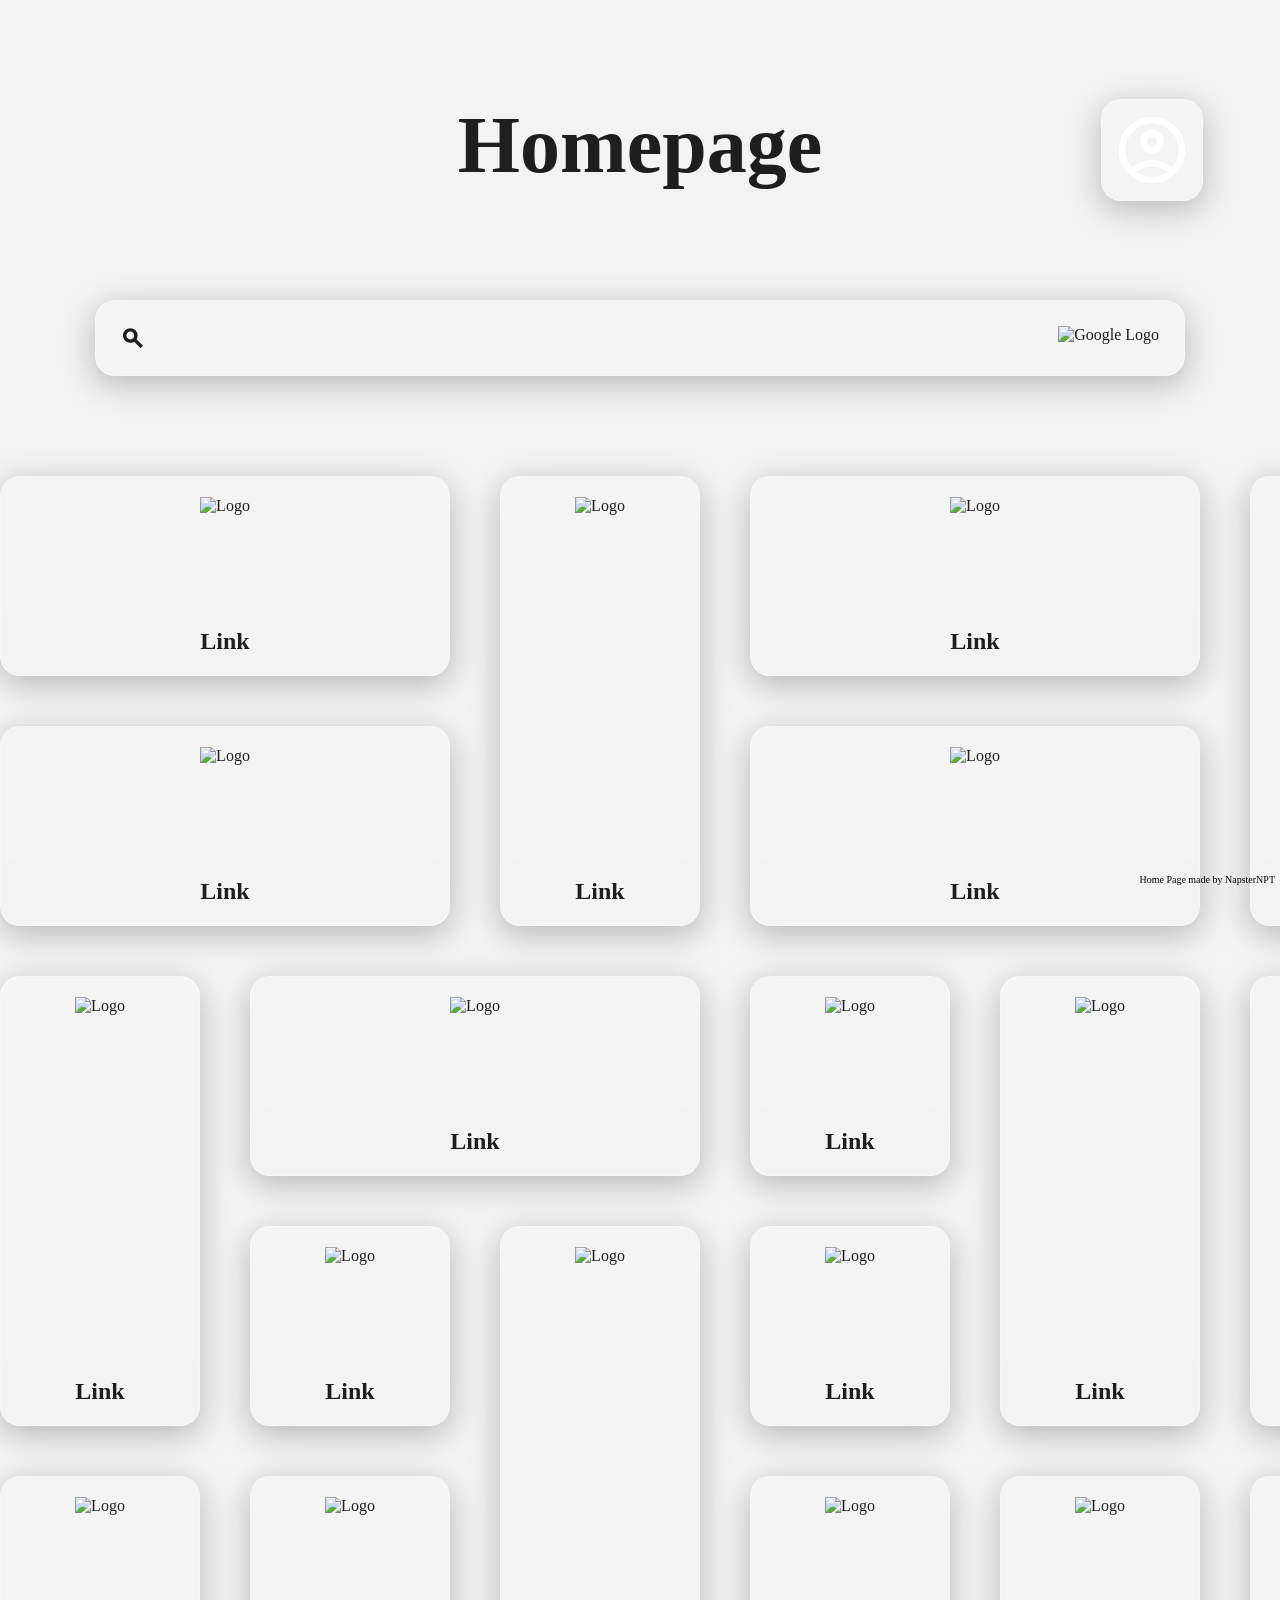
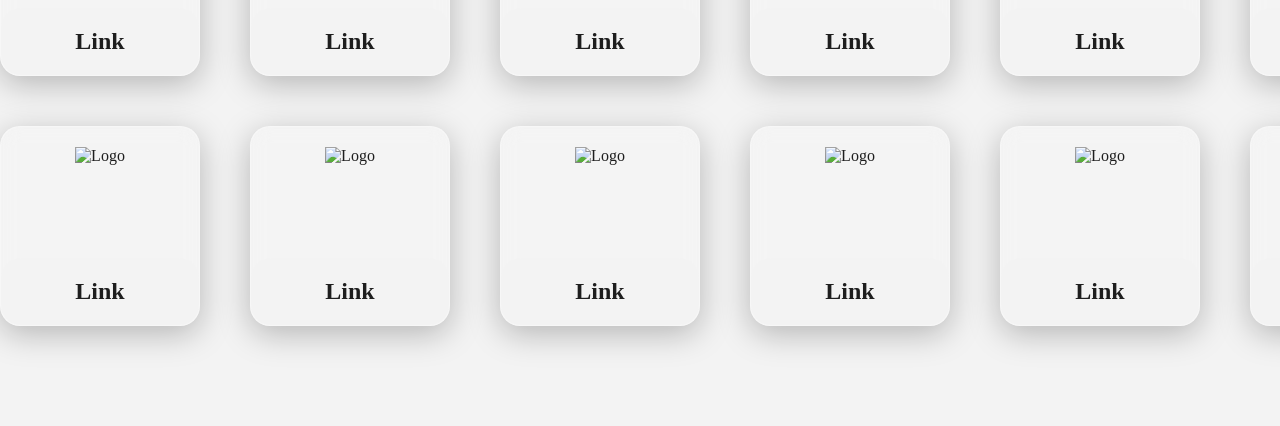
==== index.html @ d717b148 "updated to the new (not anymore) gogole icon" ====
<!DOCTYPE html>
<html lang="en">

<head>
    <meta charset="UTF-8" />
    <meta name="viewport" content="width=device-width, initial-scale=1.0">
    <title>Homepage</title>
    <link rel="icon" href="assets/home.svg" />

    <link rel="stylesheet" href="style/style.css" />
</head>

<body>
    <div class="header-grid">
        <div></div>
        <h1>Homepage</h1>
        <a href="https://myaccount.google.com/" target="_blank">
            <img class="account-image" src="assets/account.svg" alt="Account Logo" />
        </a>
    </div>

    <a class="search" href="https://www.google.com/" target="_blank">
        <svg xmlns="http://www.w3.org/2000/svg" height="24px" viewBox="0 -960 960 960" width="24px">
            <path
                d="M785-72 525.79-332Q497-313 457-301q-40 12-86 12-121.71 0-206.86-85.2Q79-459.41 79-581.2 79-703 164.2-788q85.21-85 207-85Q493-873 578-787.86q85 85.15 85 206.86 0 47-11.5 85T620-429l261 262-96 95ZM370.59-425q66.59 0 111.5-44.5T527-580.59q0-66.59-44.91-111.5T370.59-737Q304-737 259.5-692.09T215-580.59q0 66.59 44.5 111.09T370.59-425Z" />
        </svg>
        <img src="https://upload.wikimedia.org/wikipedia/commons/thumb/3/3c/Google_Favicon_2025.svg/500px-Google_Favicon_2025.svg.png"
            alt="Google Logo" />
    </a>

    <div class="grid-container">
        <a class="box" href="" target="_blank" style="grid-area: link-1;">
            <h2>Link</h2>
            <img src="" alt="Logo" />
        </a>

        <a class="box" href="" target="_blank" style="grid-area: link-2;">
            <h2>Link</h2>
            <img src="" alt="Logo" />
        </a>

        <a class="box" href="" target="_blank" style="grid-area: link-3;">
            <h2>Link</h2>
            <img src="" alt="Logo" />
        </a>

        <a class="box" href="" target="_blank" style="grid-area: link-4;">
            <h2>Link</h2>
            <img src="" alt="Logo" />
        </a>

        <a class="box" href="" target="_blank" style="grid-area: link-5;">
            <h2>Link</h2>
            <img src="" alt="Logo" />
        </a>

        <a class="box" href="" target="_blank" style="grid-area: link-6;">
            <h2>Link</h2>
            <img src="" alt="Logo" />
        </a>

        <a class="box" href="" target="_blank" style="grid-area: link-7;">
            <h2>Link</h2>
            <img src="" alt="Logo" />
        </a>

        <a class="box" href="" target="_blank" style="grid-area: link-8;">
            <h2>Link</h2>
            <img src="" alt="Logo" />
        </a>

        <a class="box" href="" target="_blank" style="grid-area: link-9;">
            <h2>Link</h2>
            <img src="" alt="Logo" />
        </a>

        <a class="box" href="" target="_blank" style="grid-area: link-10;">
            <h2>Link</h2>
            <img src="" alt="Logo" />
        </a>

        <a class="box" href="" target="_blank" style="grid-area: link-11;">
            <h2>Link</h2>
            <img src="" alt="Logo" />
        </a>

        <a class="box" href="" target="_blank" style="grid-area: link-12;">
            <h2>Link</h2>
            <img src="" alt="Logo" />
        </a>

        <a class="box" href="" target="_blank" style="grid-area: link-13;">
            <h2>Link</h2>
            <img src="" alt="Logo" />
        </a>

        <a class="box" href="" target="_blank" style="grid-area: link-14;">
            <h2>Link</h2>
            <img src="" alt="Logo" />
        </a>

        <a class="box" href="" target="_blank" style="grid-area: link-15;">
            <h2>Link</h2>
            <img src="" alt="Logo" />
        </a>

        <a class="box" href="" target="_blank" style="grid-area: link-16;">
            <h2>Link</h2>
            <img src="" alt="Logo" />
        </a>

        <a class="box" href="" target="_blank" style="grid-area: link-17;">
            <h2>Link</h2>
            <img src="" alt="Logo" />
        </a>

        <a class="box" href="" target="_blank" style="grid-area: link-18;">
            <h2>Link</h2>
            <img src="" alt="Logo" />
        </a>

        <a class="box" href="" target="_blank" style="grid-area: link-19;">
            <h2>Link</h2>
            <img src="" alt="Logo" />
        </a>

        <a class="box" href="" target="_blank" style="grid-area: link-20;">
            <h2>Link</h2>
            <img src="" alt="Logo" />
        </a>

        <a class="box" href="" target="_blank" style="grid-area: link-21;">
            <h2>Link</h2>
            <img src="" alt="Logo" />
        </a>

        <a class="box" href="" target="_blank" style="grid-area: link-22;">
            <h2>Link</h2>
            <img src="" alt="Logo" />
        </a>

        <a class="box" href="" target="_blank" style="grid-area: link-23;">
            <h2>Link</h2>
            <img src="" alt="Logo" />
        </a>

        <a class="box" href="" target="_blank" style="grid-area: link-24;">
            <h2>Link</h2>
            <img src="" alt="Logo" />
        </a>

        <a class="box" href="" target="_blank" style="grid-area: link-25;">
            <h2>Link</h2>
            <img src="" alt="Logo" />
        </a>
    </div>

    <p class="trademark">Home Page made by NapsterNPT</p>
</body>

</html>
---- style/style.css ----
/*  Dark and light theme  */

@media (prefers-color-scheme: dark) {
  :root {
    --background-color: #1e1e1e;
    --base-color: #1e1e1ea0;
    --text-color: #f3f3f3;
  }
}

@media (prefers-color-scheme: light) {
  :root {
    --background-color: #f3f3f3;
    --base-color: #f3f3f3a0;
    --text-color: #1e1e1e;
  }
}



/*  Small Screen Size support  */

@media (max-width: 1000px) {
  .grid-container {
    width: 100%;
    box-sizing: border-box;
    padding: 0px calc((100% - (150px * 4 + 45px * 3)) / 2);
    margin-bottom: 100px;
    display: grid;
    grid-auto-columns: 150px;
    grid-auto-rows: 150px;
    gap: 45px;
    grid-template-areas:
    "link-1 link-1 link-2 link-3"
    "link-1 link-1 link-2 link-4" 
    "link-5 link-5 link-6 link-7"
    "link-8 link-9 link-9 link-7"
    "link-8 link-10 link-11 link-11"
    "link-12 link-10 link-13 link-14"
    "link-15 link-16 link-17 link-18"
    "link-19 link-20 link-21 link-21"
    "link-22 link-23 link-24 link-25";
  }
}

@media (min-width: 1001px) {
  .grid-container {
    width: 100%;
    box-sizing: border-box;
    padding: 0px calc((100% - (200px * 6 + 50px * 5)) / 2);
    margin-bottom: 100px;
    display: grid;
    grid-auto-columns: 200px;
    grid-auto-rows: 200px;
    gap: 50px;
    grid-template-areas:
    "link-1 link-1 link-2 link-3 link-3 link-4"
    "link-5 link-5 link-2 link-6 link-6 link-4"
    "link-7 link-8 link-8 link-9 link-10 link-11"
    "link-7 link-12 link-13 link-14 link-10 link-11"
    "link-15 link-16 link-13 link-17 link-18 link-19"
    "link-20 link-21 link-22 link-23 link-24 link-25";
  }
}



/*  Actual CSS  */

:root {
  --container-color: oklch(from var(--background-color) calc(l * 1.2) c h);
  --hover-color: oklch(from var(--text-color) calc(l / 2) c h);
}

body {
  background: var(--background-color);
  margin: 0px;
  text-align: center;
  font-family: Tahoma;
}

h1,
h2,
h3,
h4,
h5,
h6,
a {
  color: var(--text-color);
  margin: 0px;
  text-decoration: none;
}

img {
  object-fit: contain;
}



/*  Header  */

.header-grid {
  margin: 100px 0;
  display: grid;
  grid-template-columns: 1fr 3fr 1fr;
  grid-template-rows: 100px;
  place-items: center;
}

.header-grid h1 {
  height: 100%;
  font-size: 5rem;
}

.header-grid a {
  height: 100%;
  border-radius: 20px;

  /* Liquid glass effect */
  background: rgba(255, 255, 255, 0.1);
  backdrop-filter: blur(10px);
  border: 1px solid rgba(255, 255, 255, 0.3);
  box-shadow: 0 8px 32px rgba(0, 0, 0, 0.25);
  transition: all 0.3s ease;
}

.account-image {
  padding: 10px;
  box-sizing: border-box;
  height: 100%;
}



/*  Search  */

.search {
  z-index: 10;
  width: 85%;
  margin-bottom: 100px;
  display: inline-flex;
  flex-wrap: nowrap;
  border-radius: 20px;
  justify-content: center;
  align-items: center;
  position: sticky;
  top: 25px;

  /* Liquid glass effect */
  background: rgba(255, 255, 255, 0.1);
  backdrop-filter: blur(10px);
  border: 1px solid rgba(255, 255, 255, 0.3);
  box-shadow: 0 8px 32px rgba(0, 0, 0, 0.25);
}

.search:hover .search svg {
  fill: var(--hover-color);
}

.search svg {
  fill: var(--text-color);
  margin-right: auto;
  margin-left: 25px;
  transition: all 0.1s ease-in-out;
}

.search img {
  height: 24px;
  padding: 25px;
  transition: all 0.1s ease-in-out;
}



/*  Liks  */

.box {
  position: relative;
  padding: 20px;
  text-align: center;
  border-radius: 20px;
  overflow: hidden;
  color: var(--text-color);

  /* Liquid glass effect */
  background: rgba(255, 255, 255, 0.1);
  backdrop-filter: blur(10px);
  border: 1px solid rgba(255, 255, 255, 0.3);
  box-shadow: 0 8px 32px rgba(0, 0, 0, 0.25);
}

.box img {
  width: 100%;
  height: 100%;
}

.box h2 {
  box-sizing: border-box;
  border-radius: 20px;
  background-color: var(--base-color);
  width: 100%;
  padding: 20px;
  position: absolute;
  bottom: 0px;
  left: 0px;
  transition: all 0.1s ease-in-out;
}



/*  Trademark  */

.trademark {
  position: fixed;
  color: var(--hover-color);
  font-size: x-small;
  text-align: right;
  bottom: 5px;
  right: 5px;
}
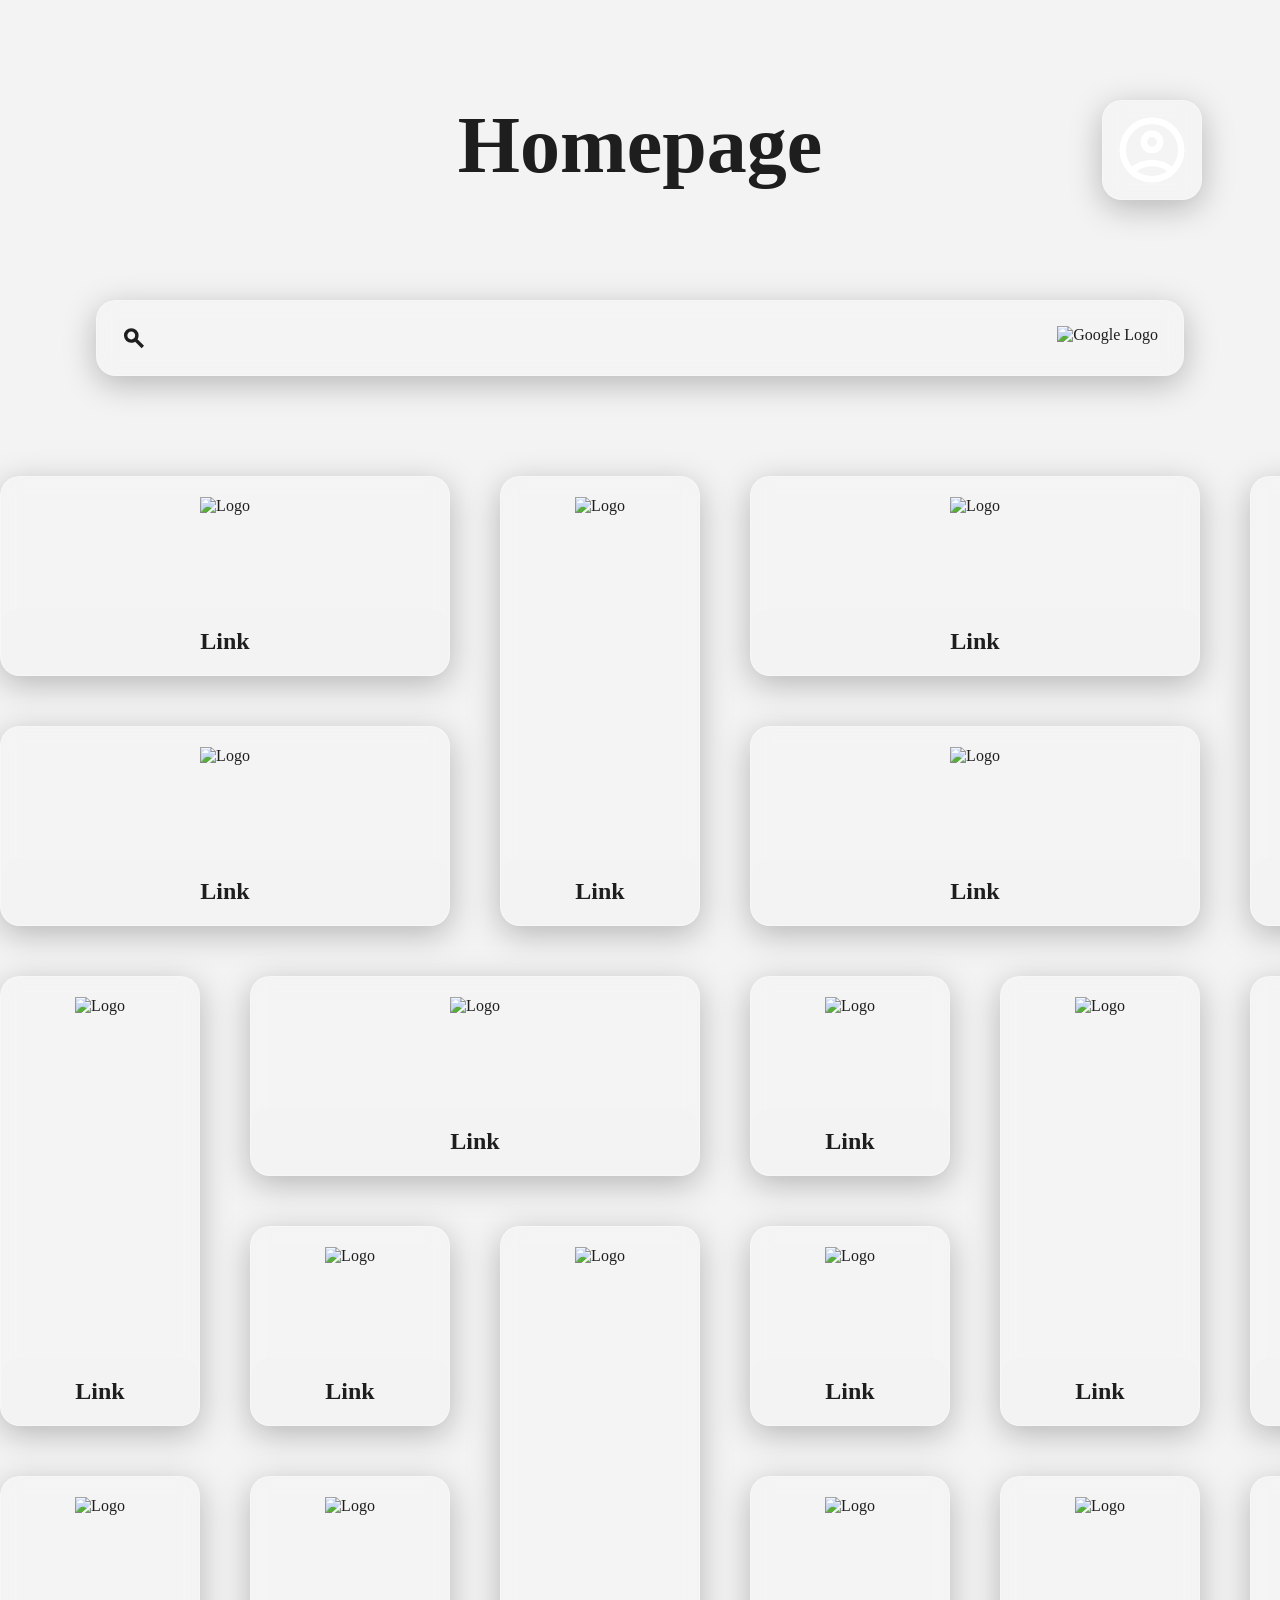
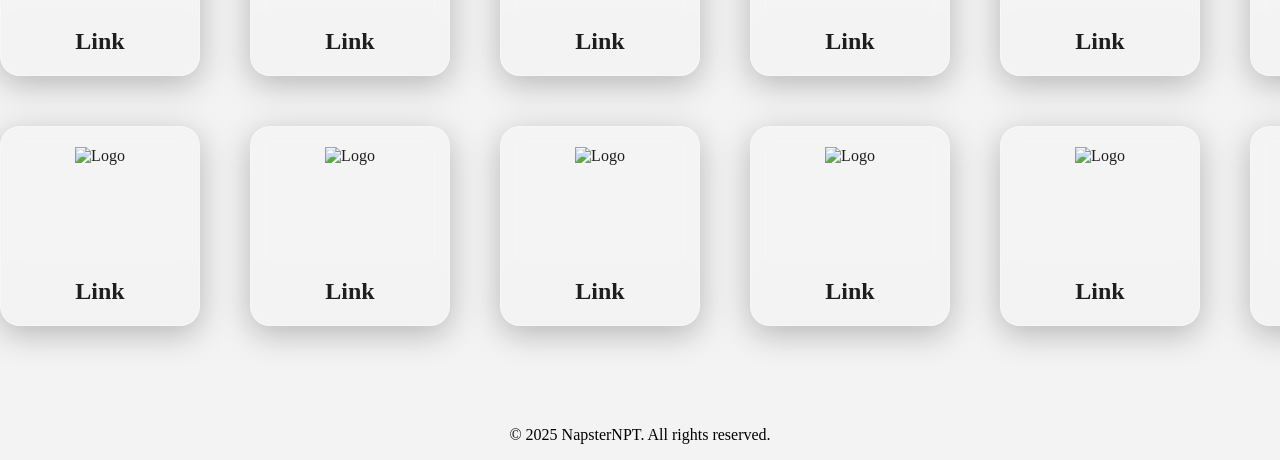
==== commit e458bd9f: "fixed the trademark" ====
--- a/index.html
+++ b/index.html
@@ -155,7 +155,9 @@
         </a>
     </div>
 
-    <p class="trademark">Home Page made by NapsterNPT</p>
+    <footer>
+        <p>© 2025 NapsterNPT. All rights reserved.</p>
+    </footer>
 </body>
 
 </html>
--- a/style/style.css
+++ b/style/style.css
@@ -1,5 +1,4 @@
 /*  Dark and light theme  */
-
 @media (prefers-color-scheme: dark) {
   :root {
     --background-color: #1e1e1e;
@@ -17,13 +16,10 @@
 }
 
 
-
 /*  Small Screen Size support  */
-
 @media (max-width: 1000px) {
   .grid-container {
     width: 100%;
-    box-sizing: border-box;
     padding: 0px calc((100% - (150px * 4 + 45px * 3)) / 2);
     margin-bottom: 100px;
     display: grid;
@@ -46,7 +42,6 @@
 @media (min-width: 1001px) {
   .grid-container {
     width: 100%;
-    box-sizing: border-box;
     padding: 0px calc((100% - (200px * 6 + 50px * 5)) / 2);
     margin-bottom: 100px;
     display: grid;
@@ -64,12 +59,15 @@
 }
 
 
-
 /*  Actual CSS  */
-
 :root {
   --container-color: oklch(from var(--background-color) calc(l * 1.2) c h);
   --hover-color: oklch(from var(--text-color) calc(l / 2) c h);
+}
+
+* {
+  box-sizing: border-box;
+  corner-shape: squircle;
 }
 
 body {
@@ -96,9 +94,7 @@
 }
 
 
-
 /*  Header  */
-
 .header-grid {
   margin: 100px 0;
   display: grid;
@@ -126,14 +122,11 @@
 
 .account-image {
   padding: 10px;
-  box-sizing: border-box;
   height: 100%;
 }
 
 
-
 /*  Search  */
-
 .search {
   z-index: 10;
   width: 85%;
@@ -167,13 +160,12 @@
 .search img {
   height: 24px;
   padding: 25px;
+  box-sizing: content-box;
   transition: all 0.1s ease-in-out;
 }
 
 
-
 /*  Liks  */
-
 .box {
   position: relative;
   padding: 20px;
@@ -195,7 +187,6 @@
 }
 
 .box h2 {
-  box-sizing: border-box;
   border-radius: 20px;
   background-color: var(--base-color);
   width: 100%;
@@ -204,17 +195,4 @@
   bottom: 0px;
   left: 0px;
   transition: all 0.1s ease-in-out;
-}
-
-
-
-/*  Trademark  */
-
-.trademark {
-  position: fixed;
-  color: var(--hover-color);
-  font-size: x-small;
-  text-align: right;
-  bottom: 5px;
-  right: 5px;
 }
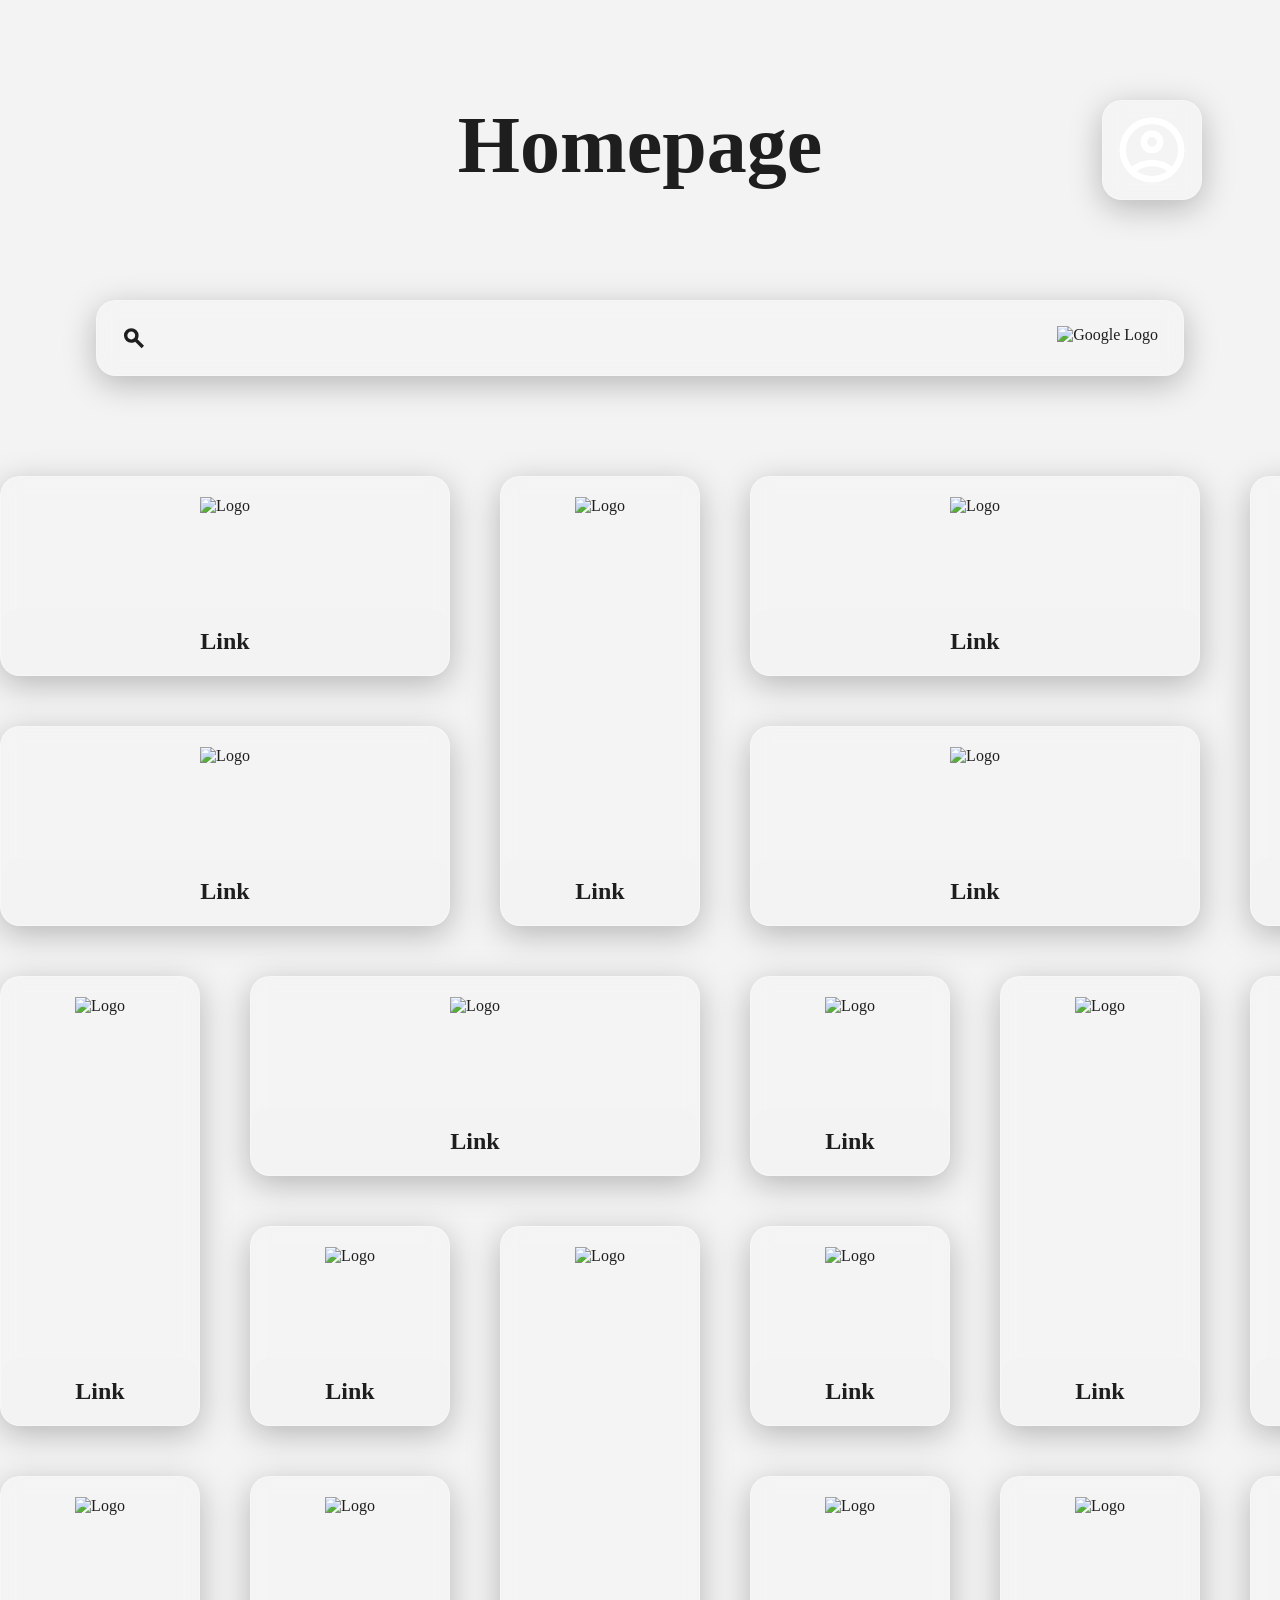
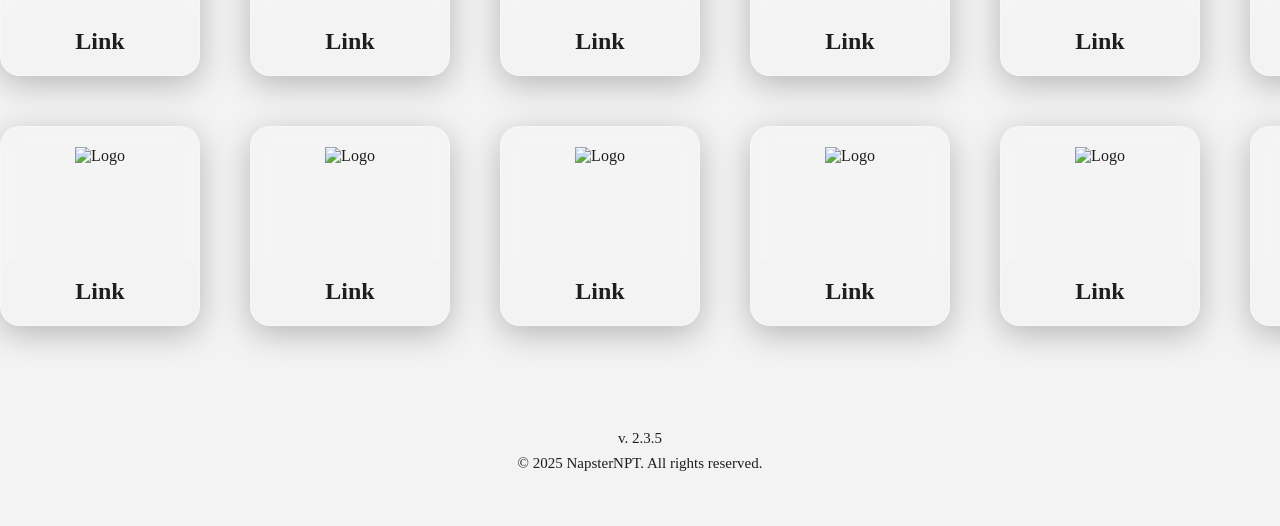
==== commit 6da23f6f: "added a version sistem" ====
--- a/index.html
+++ b/index.html
@@ -156,6 +156,7 @@
     </div>
 
     <footer>
+        <p>v. 2.3.5</p>
         <p>© 2025 NapsterNPT. All rights reserved.</p>
     </footer>
 </body>
--- a/style/style.css
+++ b/style/style.css
@@ -83,7 +83,8 @@
 h4,
 h5,
 h6,
-a {
+a,
+p {
   color: var(--text-color);
   margin: 0px;
   text-decoration: none;
@@ -123,6 +124,12 @@
 .account-image {
   padding: 10px;
   height: 100%;
+}
+
+footer {
+  font-size: 15px;
+  margin: 50px 0;
+  line-height: 25px;
 }
 
 
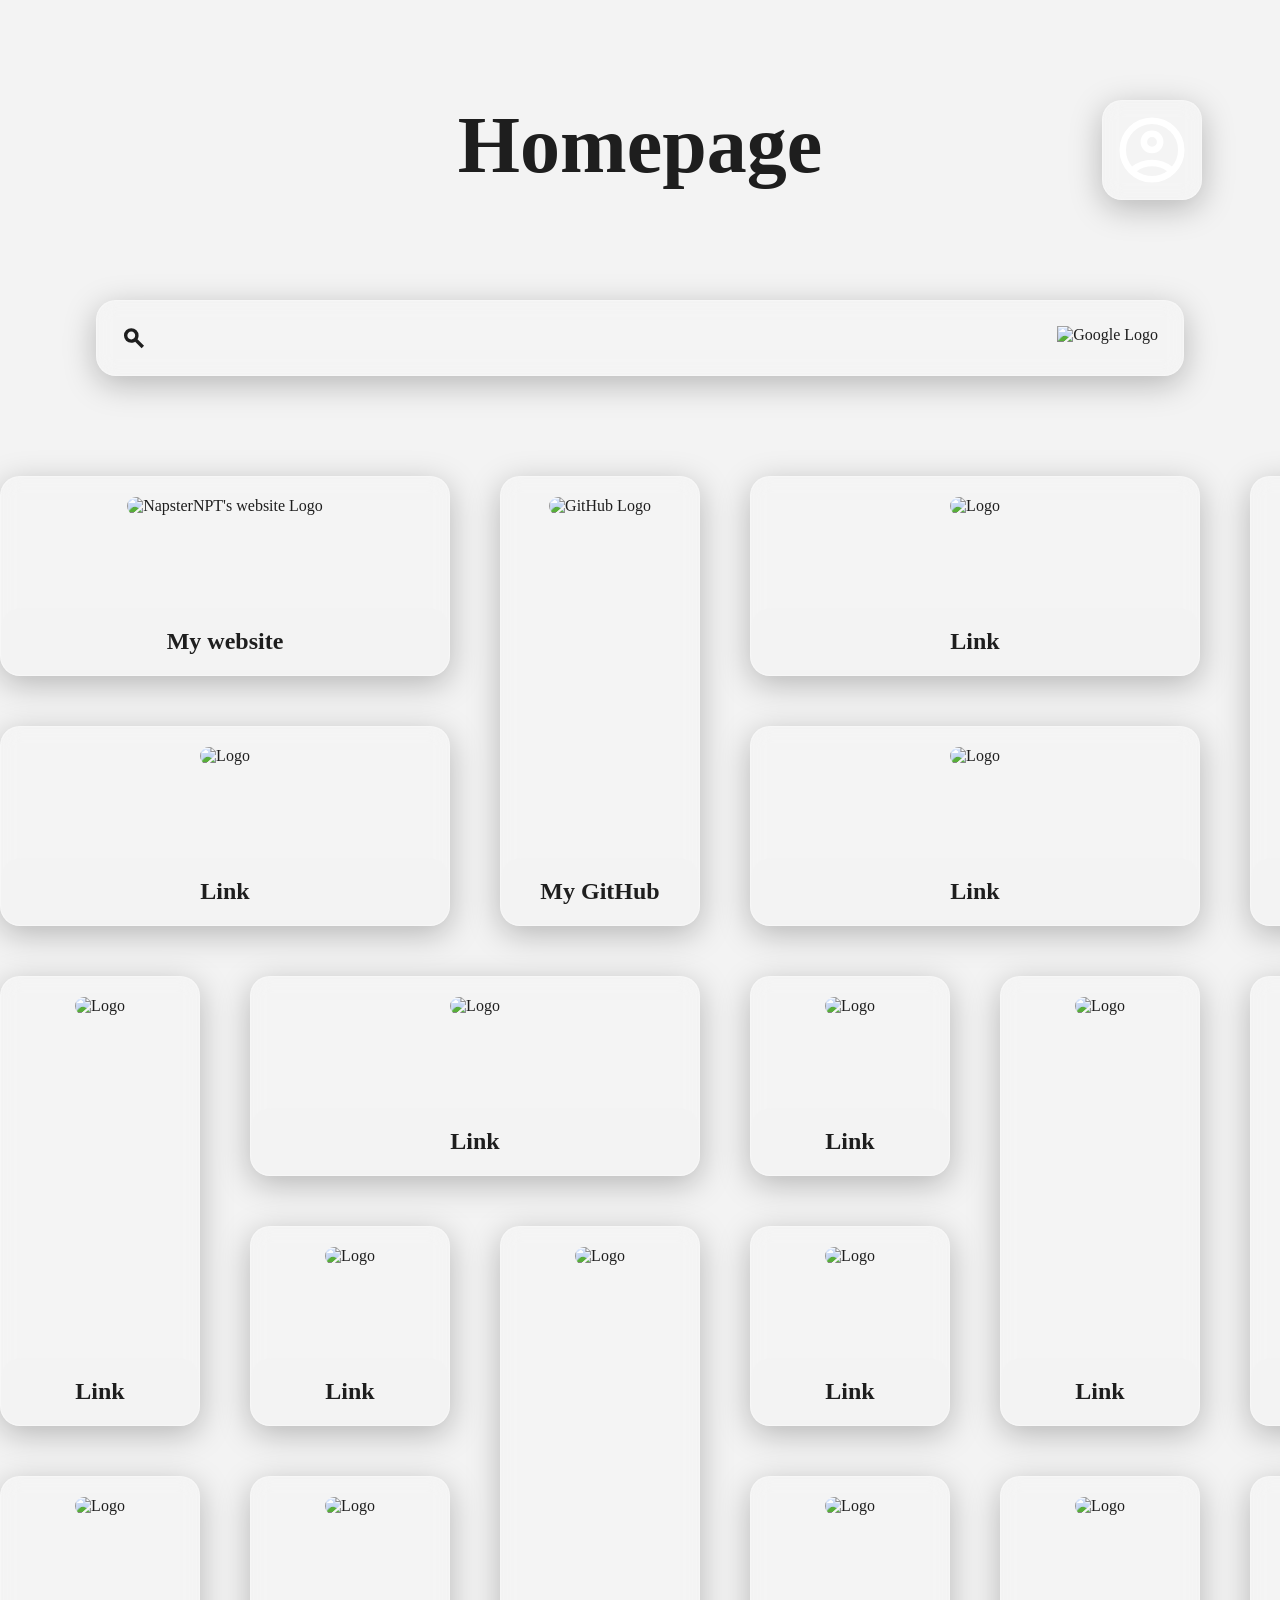
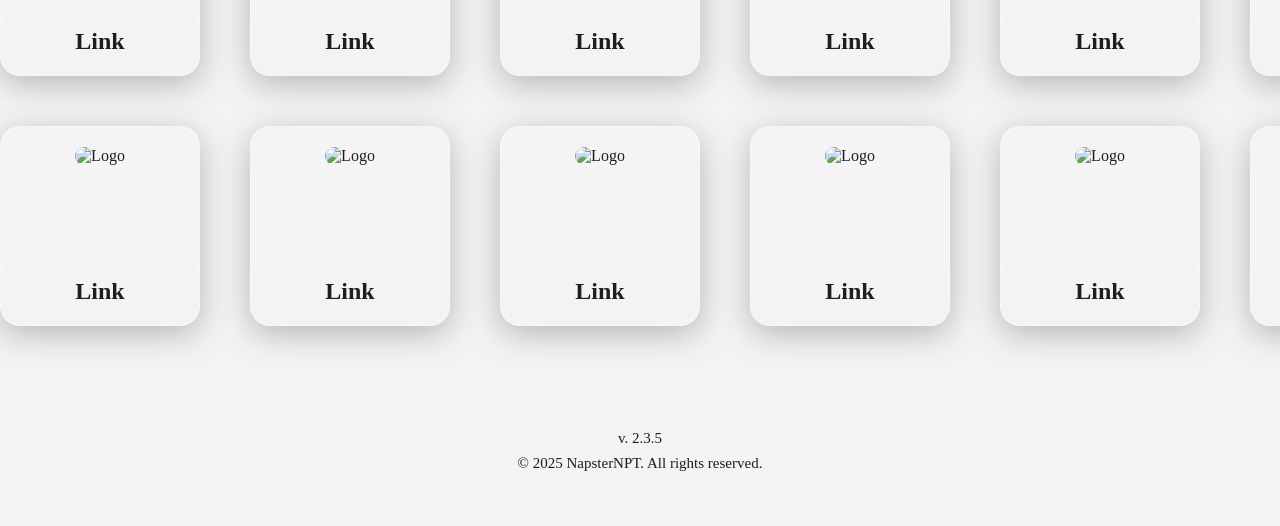
==== commit 97290b9e: "nothing" ====
--- a/index.html
+++ b/index.html
@@ -29,14 +29,14 @@
     </a>
 
     <div class="grid-container">
-        <a class="box" href="" target="_blank" style="grid-area: link-1;">
-            <h2>Link</h2>
-            <img src="" alt="Logo" />
+        <a class="box" href="https://napsternpt.github.io/" target="_blank" style="grid-area: link-1;">
+            <h2>My website</h2>
+            <img src="https://napsternpt.github.io/assets/logo.png" alt="NapsterNPT's website Logo" />
         </a>
 
-        <a class="box" href="" target="_blank" style="grid-area: link-2;">
-            <h2>Link</h2>
-            <img src="" alt="Logo" />
+        <a class="box" href="https://github.com/NapsterNPT?tab=repositories" target="_blank" style="grid-area: link-2;">
+            <h2>My GitHub</h2>
+            <img src="https://upload.wikimedia.org/wikipedia/commons/9/91/Octicons-mark-github.svg" alt="GitHub Logo" />
         </a>
 
         <a class="box" href="" target="_blank" style="grid-area: link-3;">
--- a/style/style.css
+++ b/style/style.css
@@ -191,6 +191,7 @@
 .box img {
   width: 100%;
   height: 100%;
+  border-radius: 25px;
 }
 
 .box h2 {
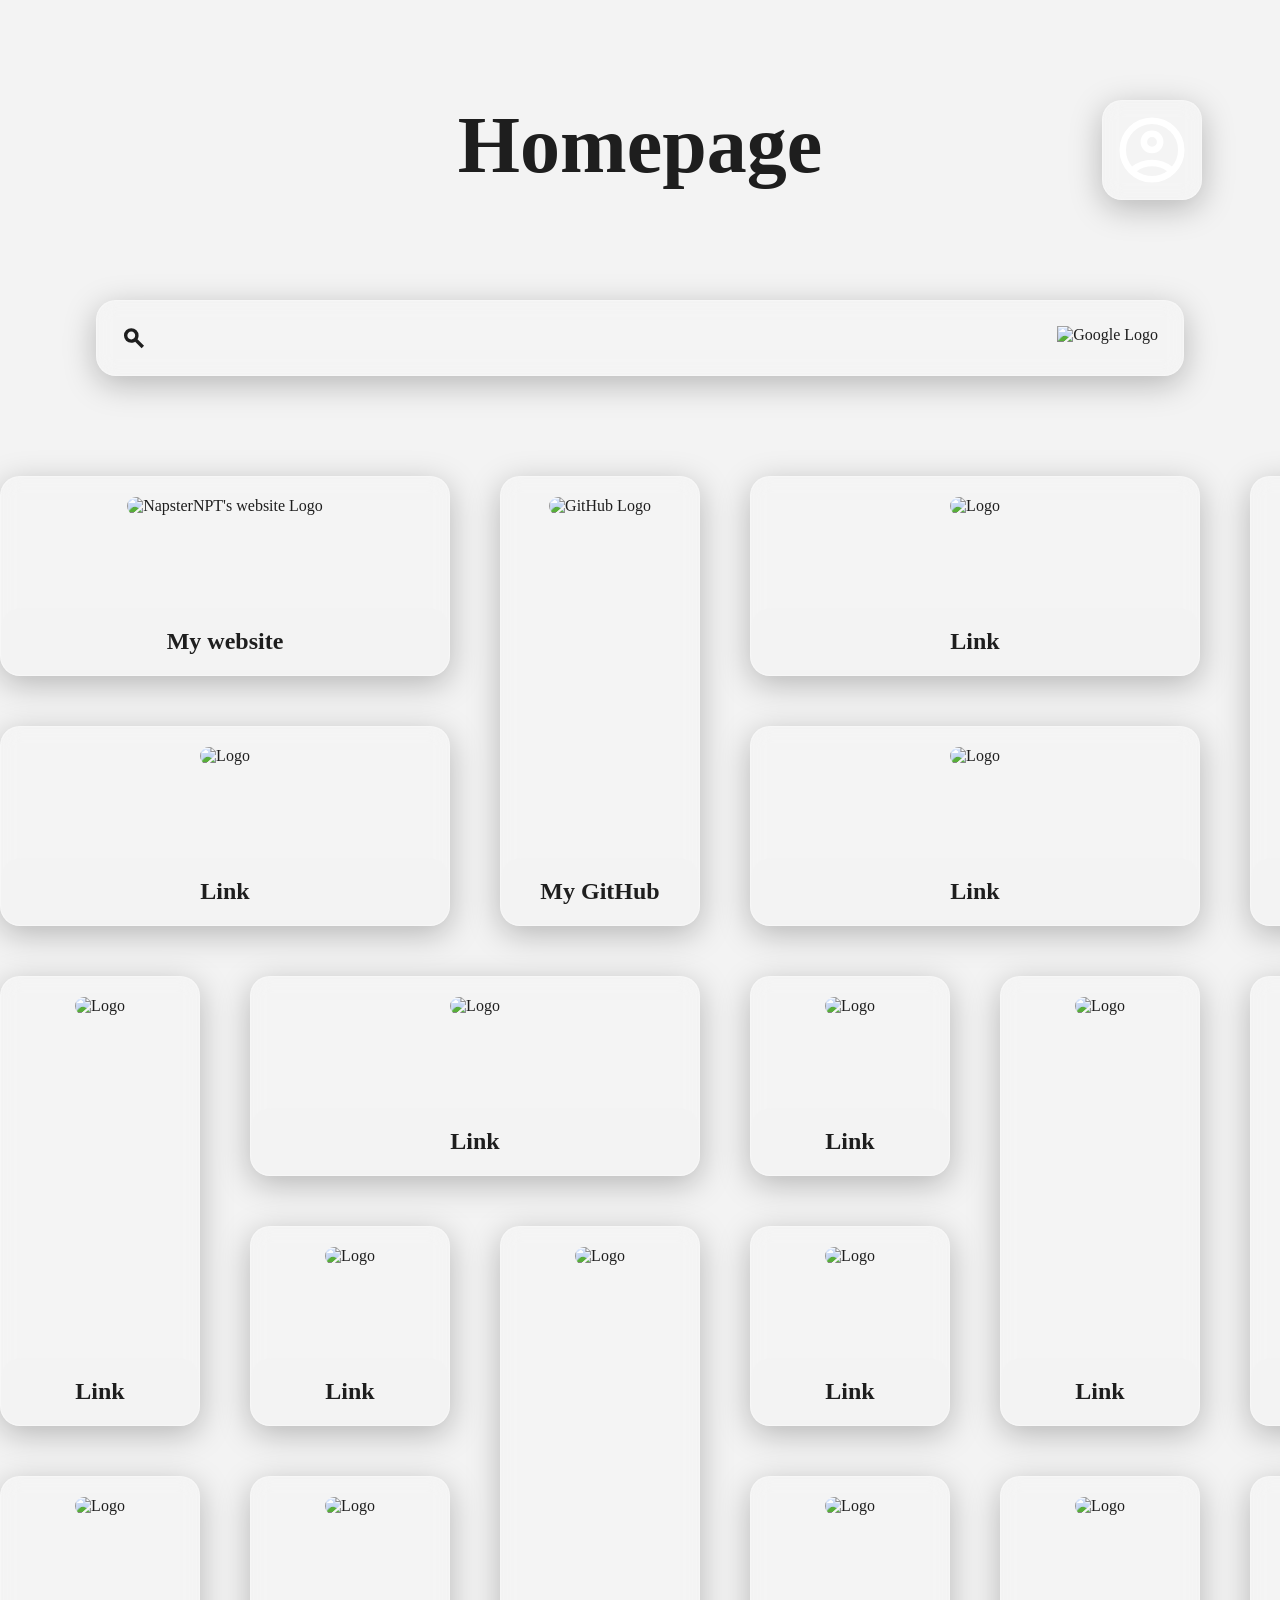
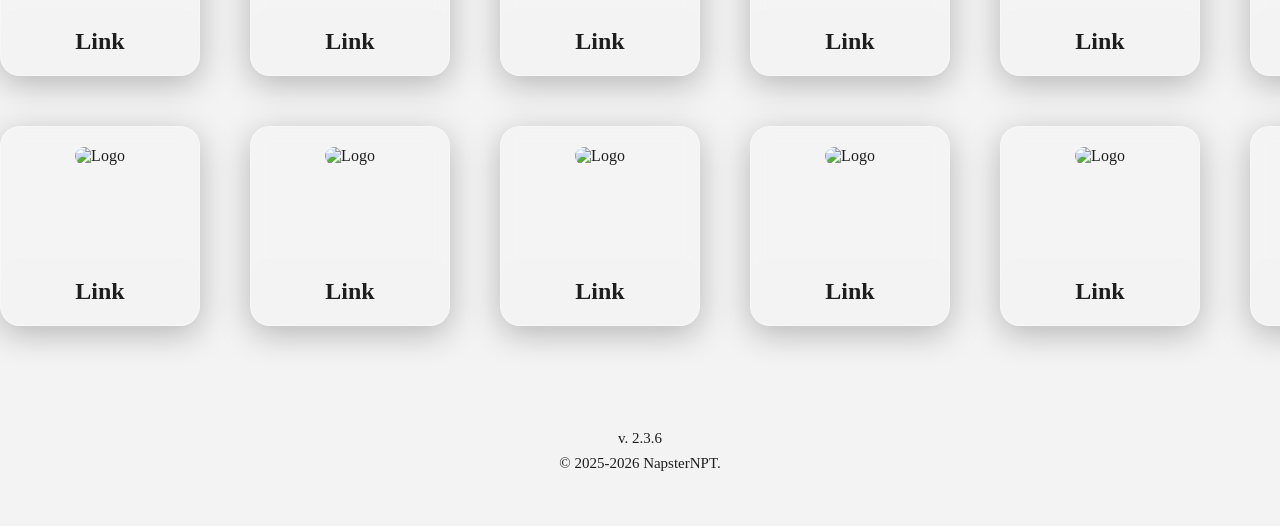
==== commit f5cdd36f: "forgot to update the license" ====
--- a/index.html
+++ b/index.html
@@ -156,8 +156,8 @@
     </div>
 
     <footer>
-        <p>v. 2.3.5</p>
-        <p>© 2025 NapsterNPT. All rights reserved.</p>
+        <p>v. 2.3.6</p>
+        <p>© 2025-2026 NapsterNPT.</p>
     </footer>
 </body>
 
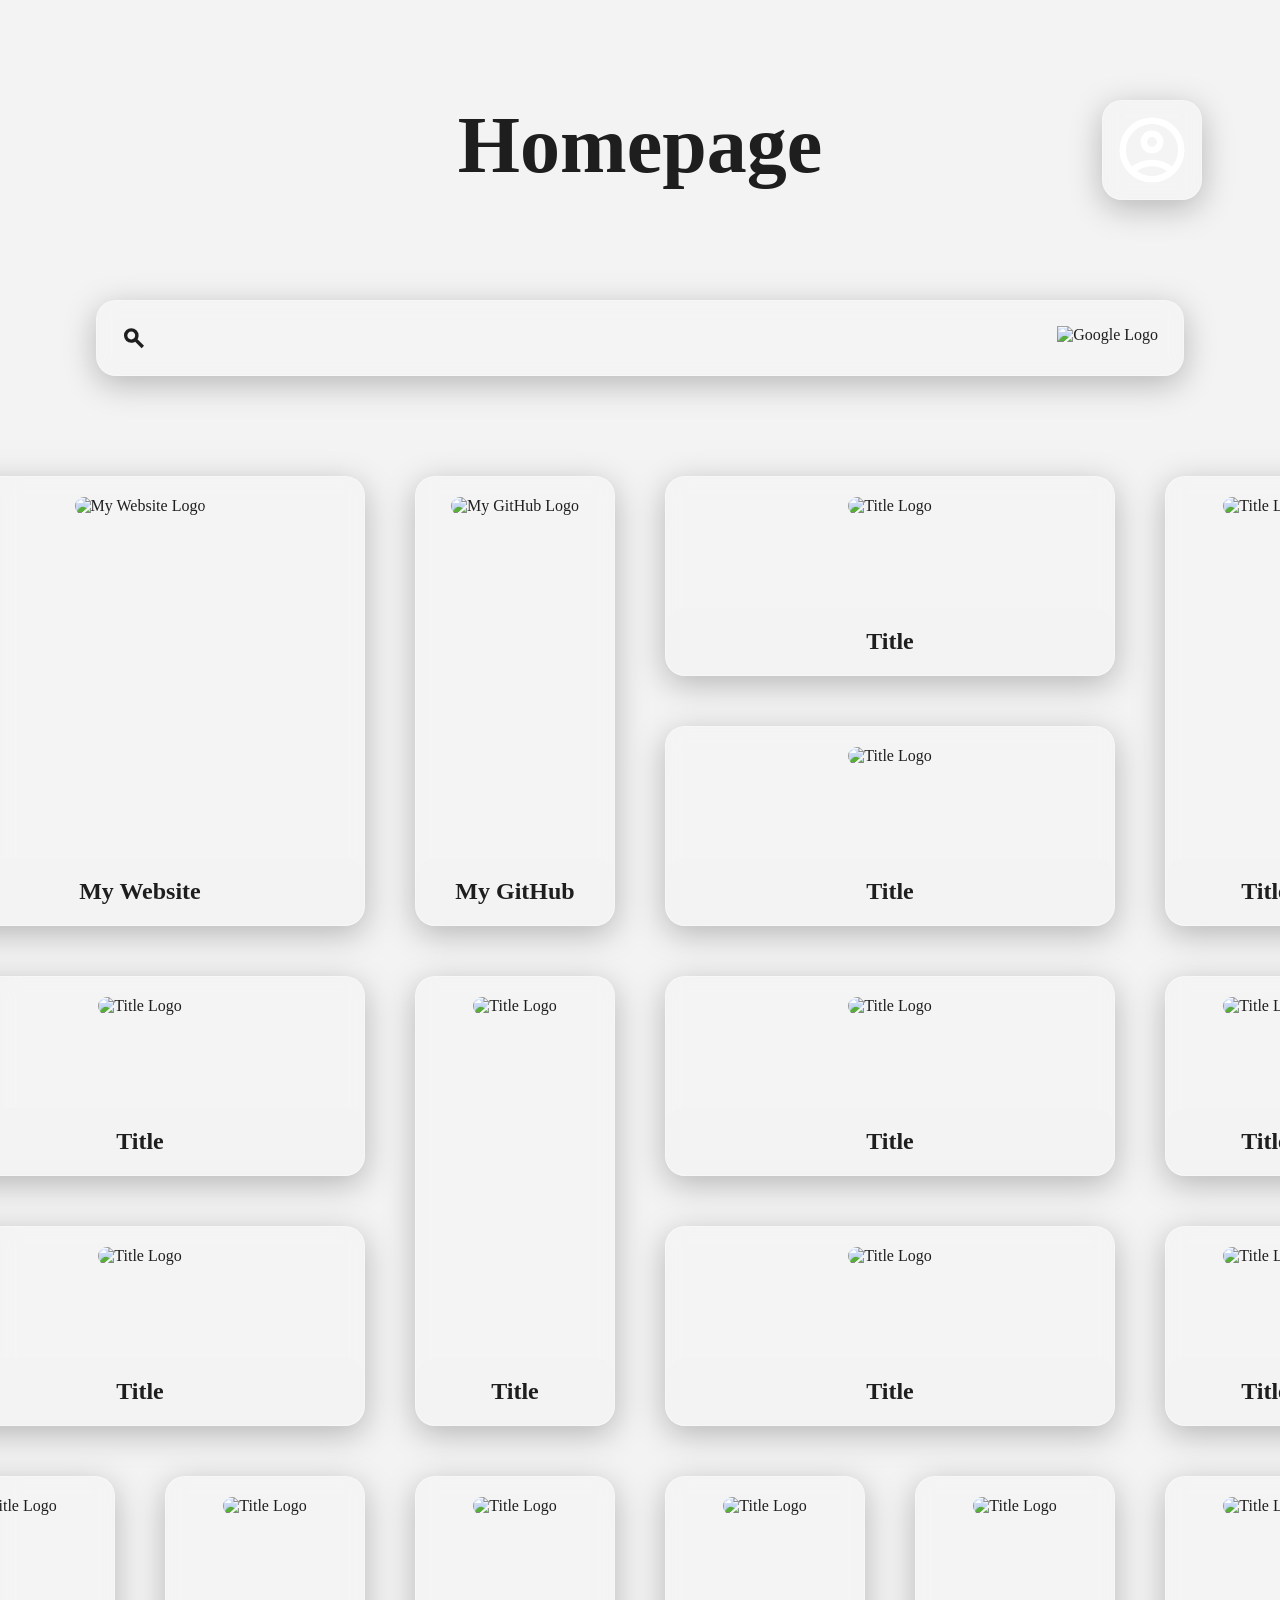
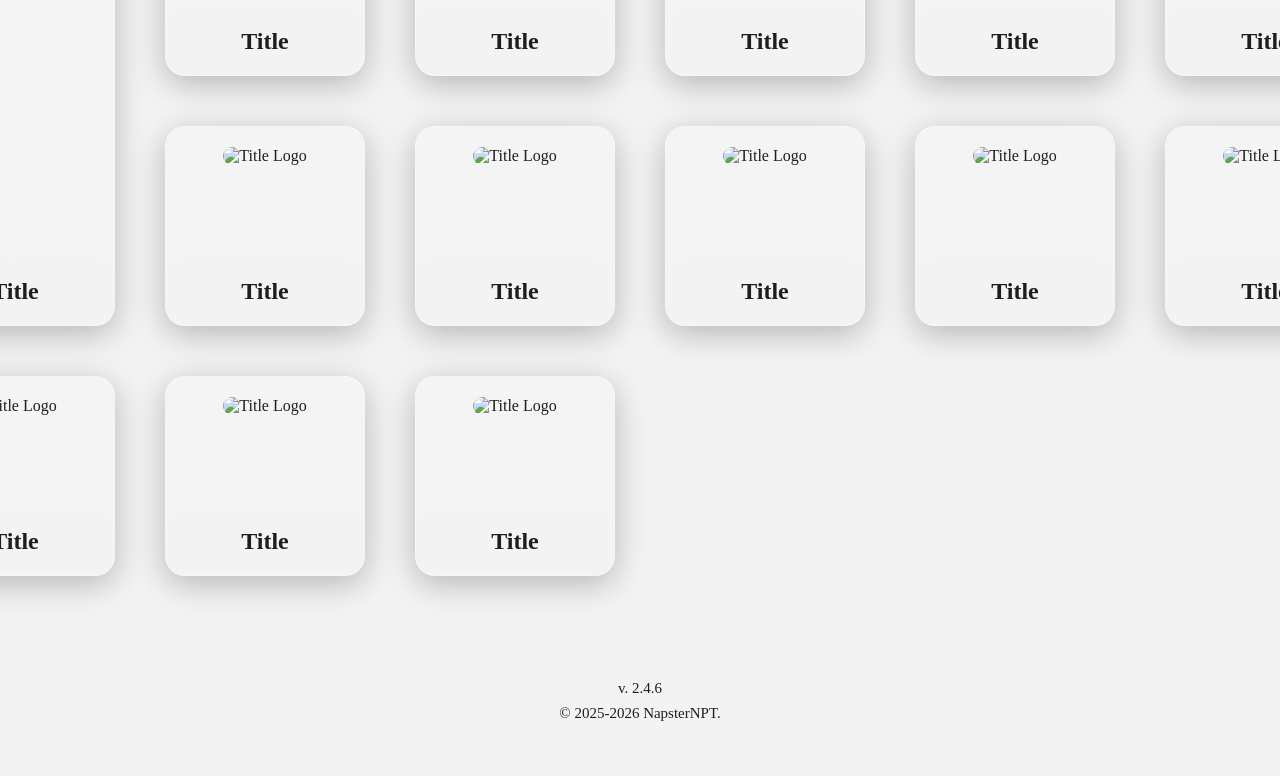
==== commit 1ba31366: "Relese of 2.4.6!" ====
--- a/index.html
+++ b/index.html
@@ -8,6 +8,8 @@
     <link rel="icon" href="assets/home.svg" />
 
     <link rel="stylesheet" href="style/style.css" />
+    <script src="config.js"></script>
+    <script src="script.js"></script>
 </head>
 
 <body>
@@ -28,135 +30,10 @@
             alt="Google Logo" />
     </a>
 
-    <div class="grid-container">
-        <a class="box" href="https://napsternpt.github.io/" target="_blank" style="grid-area: link-1;">
-            <h2>My website</h2>
-            <img src="https://napsternpt.github.io/assets/logo.png" alt="NapsterNPT's website Logo" />
-        </a>
-
-        <a class="box" href="https://github.com/NapsterNPT?tab=repositories" target="_blank" style="grid-area: link-2;">
-            <h2>My GitHub</h2>
-            <img src="https://upload.wikimedia.org/wikipedia/commons/9/91/Octicons-mark-github.svg" alt="GitHub Logo" />
-        </a>
-
-        <a class="box" href="" target="_blank" style="grid-area: link-3;">
-            <h2>Link</h2>
-            <img src="" alt="Logo" />
-        </a>
-
-        <a class="box" href="" target="_blank" style="grid-area: link-4;">
-            <h2>Link</h2>
-            <img src="" alt="Logo" />
-        </a>
-
-        <a class="box" href="" target="_blank" style="grid-area: link-5;">
-            <h2>Link</h2>
-            <img src="" alt="Logo" />
-        </a>
-
-        <a class="box" href="" target="_blank" style="grid-area: link-6;">
-            <h2>Link</h2>
-            <img src="" alt="Logo" />
-        </a>
-
-        <a class="box" href="" target="_blank" style="grid-area: link-7;">
-            <h2>Link</h2>
-            <img src="" alt="Logo" />
-        </a>
-
-        <a class="box" href="" target="_blank" style="grid-area: link-8;">
-            <h2>Link</h2>
-            <img src="" alt="Logo" />
-        </a>
-
-        <a class="box" href="" target="_blank" style="grid-area: link-9;">
-            <h2>Link</h2>
-            <img src="" alt="Logo" />
-        </a>
-
-        <a class="box" href="" target="_blank" style="grid-area: link-10;">
-            <h2>Link</h2>
-            <img src="" alt="Logo" />
-        </a>
-
-        <a class="box" href="" target="_blank" style="grid-area: link-11;">
-            <h2>Link</h2>
-            <img src="" alt="Logo" />
-        </a>
-
-        <a class="box" href="" target="_blank" style="grid-area: link-12;">
-            <h2>Link</h2>
-            <img src="" alt="Logo" />
-        </a>
-
-        <a class="box" href="" target="_blank" style="grid-area: link-13;">
-            <h2>Link</h2>
-            <img src="" alt="Logo" />
-        </a>
-
-        <a class="box" href="" target="_blank" style="grid-area: link-14;">
-            <h2>Link</h2>
-            <img src="" alt="Logo" />
-        </a>
-
-        <a class="box" href="" target="_blank" style="grid-area: link-15;">
-            <h2>Link</h2>
-            <img src="" alt="Logo" />
-        </a>
-
-        <a class="box" href="" target="_blank" style="grid-area: link-16;">
-            <h2>Link</h2>
-            <img src="" alt="Logo" />
-        </a>
-
-        <a class="box" href="" target="_blank" style="grid-area: link-17;">
-            <h2>Link</h2>
-            <img src="" alt="Logo" />
-        </a>
-
-        <a class="box" href="" target="_blank" style="grid-area: link-18;">
-            <h2>Link</h2>
-            <img src="" alt="Logo" />
-        </a>
-
-        <a class="box" href="" target="_blank" style="grid-area: link-19;">
-            <h2>Link</h2>
-            <img src="" alt="Logo" />
-        </a>
-
-        <a class="box" href="" target="_blank" style="grid-area: link-20;">
-            <h2>Link</h2>
-            <img src="" alt="Logo" />
-        </a>
-
-        <a class="box" href="" target="_blank" style="grid-area: link-21;">
-            <h2>Link</h2>
-            <img src="" alt="Logo" />
-        </a>
-
-        <a class="box" href="" target="_blank" style="grid-area: link-22;">
-            <h2>Link</h2>
-            <img src="" alt="Logo" />
-        </a>
-
-        <a class="box" href="" target="_blank" style="grid-area: link-23;">
-            <h2>Link</h2>
-            <img src="" alt="Logo" />
-        </a>
-
-        <a class="box" href="" target="_blank" style="grid-area: link-24;">
-            <h2>Link</h2>
-            <img src="" alt="Logo" />
-        </a>
-
-        <a class="box" href="" target="_blank" style="grid-area: link-25;">
-            <h2>Link</h2>
-            <img src="" alt="Logo" />
-        </a>
-    </div>
+    <div class="grid-container"></div>
 
     <footer>
-        <p>v. 2.3.6</p>
+        <p>v. 2.4.6</p>
         <p>© 2025-2026 NapsterNPT.</p>
     </footer>
 </body>
--- a/style/style.css
+++ b/style/style.css
@@ -23,19 +23,10 @@
     padding: 0px calc((100% - (150px * 4 + 45px * 3)) / 2);
     margin-bottom: 100px;
     display: grid;
-    grid-auto-columns: 150px;
+    grid-template-columns: repeat(4, 150px);
     grid-auto-rows: 150px;
     gap: 45px;
-    grid-template-areas:
-    "link-1 link-1 link-2 link-3"
-    "link-1 link-1 link-2 link-4" 
-    "link-5 link-5 link-6 link-7"
-    "link-8 link-9 link-9 link-7"
-    "link-8 link-10 link-11 link-11"
-    "link-12 link-10 link-13 link-14"
-    "link-15 link-16 link-17 link-18"
-    "link-19 link-20 link-21 link-21"
-    "link-22 link-23 link-24 link-25";
+    justify-content: center;
   }
 }
 
@@ -45,16 +36,10 @@
     padding: 0px calc((100% - (200px * 6 + 50px * 5)) / 2);
     margin-bottom: 100px;
     display: grid;
-    grid-auto-columns: 200px;
+    grid-template-columns: repeat(6, 200px);
     grid-auto-rows: 200px;
     gap: 50px;
-    grid-template-areas:
-    "link-1 link-1 link-2 link-3 link-3 link-4"
-    "link-5 link-5 link-2 link-6 link-6 link-4"
-    "link-7 link-8 link-8 link-9 link-10 link-11"
-    "link-7 link-12 link-13 link-14 link-10 link-11"
-    "link-15 link-16 link-13 link-17 link-18 link-19"
-    "link-20 link-21 link-22 link-23 link-24 link-25";
+    justify-content: center;
   }
 }
 
